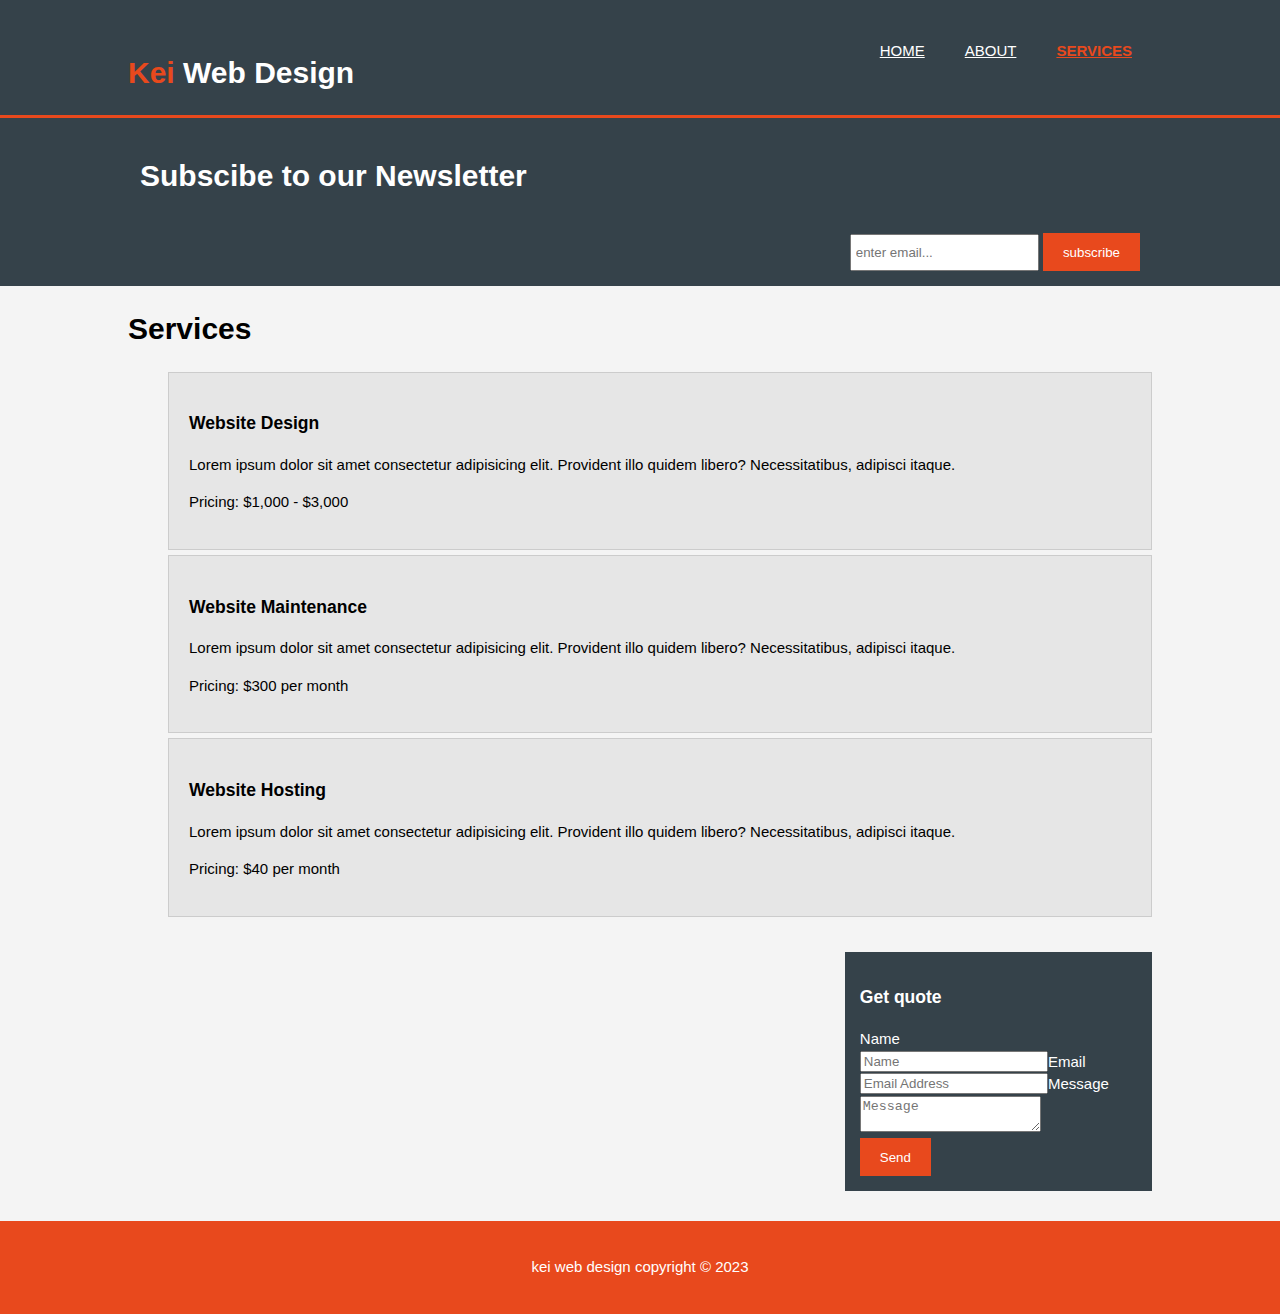
==== service.html @ 6e239d09 "groupindex" ====
<!DOCTYPE html>
<html lang="en">
  <head>
    <meta charset="UTF-8" />
    <meta name="description" content=" affordable and professional web page" />
    <meta name="keywords" content=" professional web page,web design " />
    <meta name="author" content="kolade ojo" />
    <meta name="viewport" content="width=device-width" />
    <title><span>kei</span> web Design |About</title>
    <link rel="stylesheet" href="style.css" />
  </head>
  <body>
    <header>
      <div class="container">
        <div id="branding">
          <h1><span class="highlight">Kei</span> Web Design</h1>
        </div>
        <nav>
          <ul>
            <li><a href="index.html">Home</a></li>
            <li><a href="about.html">About</a></li>
            <li class="current"><a href="service.html">Services</a></li>
          </ul>
        </nav>
      </div>
    </header>
    <section id="Newsletter">
      <div class="container">
        <h1>Subscibe to our Newsletter</h1>
        <form>
          <input type="email" placeholder="enter email..." />
          <button type="submit" class="button_1">subscribe</button>
        </form>
      </div>
    </section>
    <section id="">
      <div class="container">
        <article id="kolade">
          <h1 class="page title">Services</h1>
          <ul>
            <li>
              <h3>Website Design</h3>
              <p>
                Lorem ipsum dolor sit amet consectetur adipisicing elit.
                Provident illo quidem libero? Necessitatibus, adipisci itaque.
              </p>
              <p>Pricing: $1,000 - $3,000</p>
            </li>
            <li>
              <h3>Website Maintenance</h3>
              <p>
                Lorem ipsum dolor sit amet consectetur adipisicing elit.
                Provident illo quidem libero? Necessitatibus, adipisci itaque.
              </p>
              <p>Pricing: $300 per month</p>
            </li>
            <li>
              <h3>Website Hosting</h3>
              <p>
                Lorem ipsum dolor sit amet consectetur adipisicing elit.
                Provident illo quidem libero? Necessitatibus, adipisci itaque.
              </p>
              <p>Pricing: $40 per month</p>
            </li>
          </ul>
        </article>
        <aside id="sidebar">
          <div class="dark">
            <h3>Get quote</h3>
            <form class="quote">
              <div>
                <label>Name</label><br />
                <input type="text" placeholder="Name" />
              </div>
              <div>
                <label>Email</label><br />
                <input type="email" placeholder="Email Address" />
              </div>
              <div>
                <label>Message</label><br />
                <textarea placeholder="Message"></textarea>
              </div>
              <button class="button_1" type="submit">Send</button>
            </form>
          </div>
        </aside>
      </div>
    </section>

    <footer>
      <p>kei web design copyright &copy; 2023</p>
    </footer>
  </body>
</html>
---- style.css ----
body{
    font: 15px/1.5 Arial, Helvetica,sans-serif;
    padding: 0;
    margin: 0;background-color: #f4f4f4;
}
/*global*/
.container{
width: 80%;
margin: auto;
overflow: hidden; 
}

header ul{
    margin: 0;
    padding: 0;
}  

.button_1{
    height: 38px;
    background: #e8491d;
border: 0;
padding-left: 20px;
padding-right: 20px;
color: #ffffff;
}

.dark{
    padding: 15px;
    background: #35424a;
    color: #ffffff;
    margin-top: 10px;
    margin-bottom: 10px;
}

/*header*/
header{
    background:#35424a;
    color: #ffffff;
    padding-top:30px;
    min-height: 70px;
    border-bottom: #e8491d 3px solid;
}

header a{
    color: #ffffff;
    text-decoration: ;none;
    text-transform: uppercase;
    font: size 16px;
}


header li{
    float: left;
    display: inline;
    padding: 0 20px 0 20px;
}

header #branding{
    float: left;
}

header #branding{
    margin: 0;
}

header nav{
    float: right;
margin-top: 10px;
}


header .highlight, header .current a{
    color: #e8491d;
    font-weight:bold;
}
header a:hover{
color: #cccccc;
font-weight: bold;
}

/* showcase */
/*redo*/
#showcase{
    min-height:400px;
    background-image: url('../img/christmas-background-3871778_1280.jpg');
    text-align: center;
    color: #ffffff;
}
#showcase h1{
margin-top: 100px;
font-size: 55px;
margin-bottom: 10px;
}

#showcase p{
    font-size: 20px;
}

#Newsletter{
    padding: 15px;
    color: #ffffff;
    background: #35424a;
}

#newsletter h1{
    float: left;
}

#Newsletter form{
float:right;
margin-top: 15px;
}

#Newsletter input[type="email"]{
    padding: 4px;
    height: 25px;
    width: 250;
}

/*boxes*/
#boxes{
    margin-top: 20px;
}
#boxes .box{
    float: left;
    text-align: center;
    width: 30%;
    padding: 10px;

}

#boxes .box img{
    width: 90px;
}

/* sidebar */
aside#sidebar{
    float: right;
    width: 30%;
    margin-top: 10px;
}

aside#sidebar .quote input,aside#sidebar .quote input,b 

/* ARTICLE kolade */
article#kolade{
    float: left;
    width: 65%;
}

/*services*/

#kolade li{
    list-style: none;
    padding: 20px;
    border: #cccccc solid 1px;
    margin-bottom: 5px;
    background: #e6e6e6;
}

footer{
    padding: 20px;
    margin-top: 20px;
    color:#ffffff;
    background-color: #e8491d;
    text-align: center;
}

/* media queries */
@media(max-width: 768px){
    header #branding,
    header nav,
    header nav li
    #newsletter h1,
    #newsletter form{
        float:none;
        text-align:center;
        width: 10%;
    }
    header{
        padding-bottom: 20px;
    }

    #showcase h1{
        margin-top: 40px;
    }
    #newsletter button{
        display:block;
        width: 100%;
    }
}
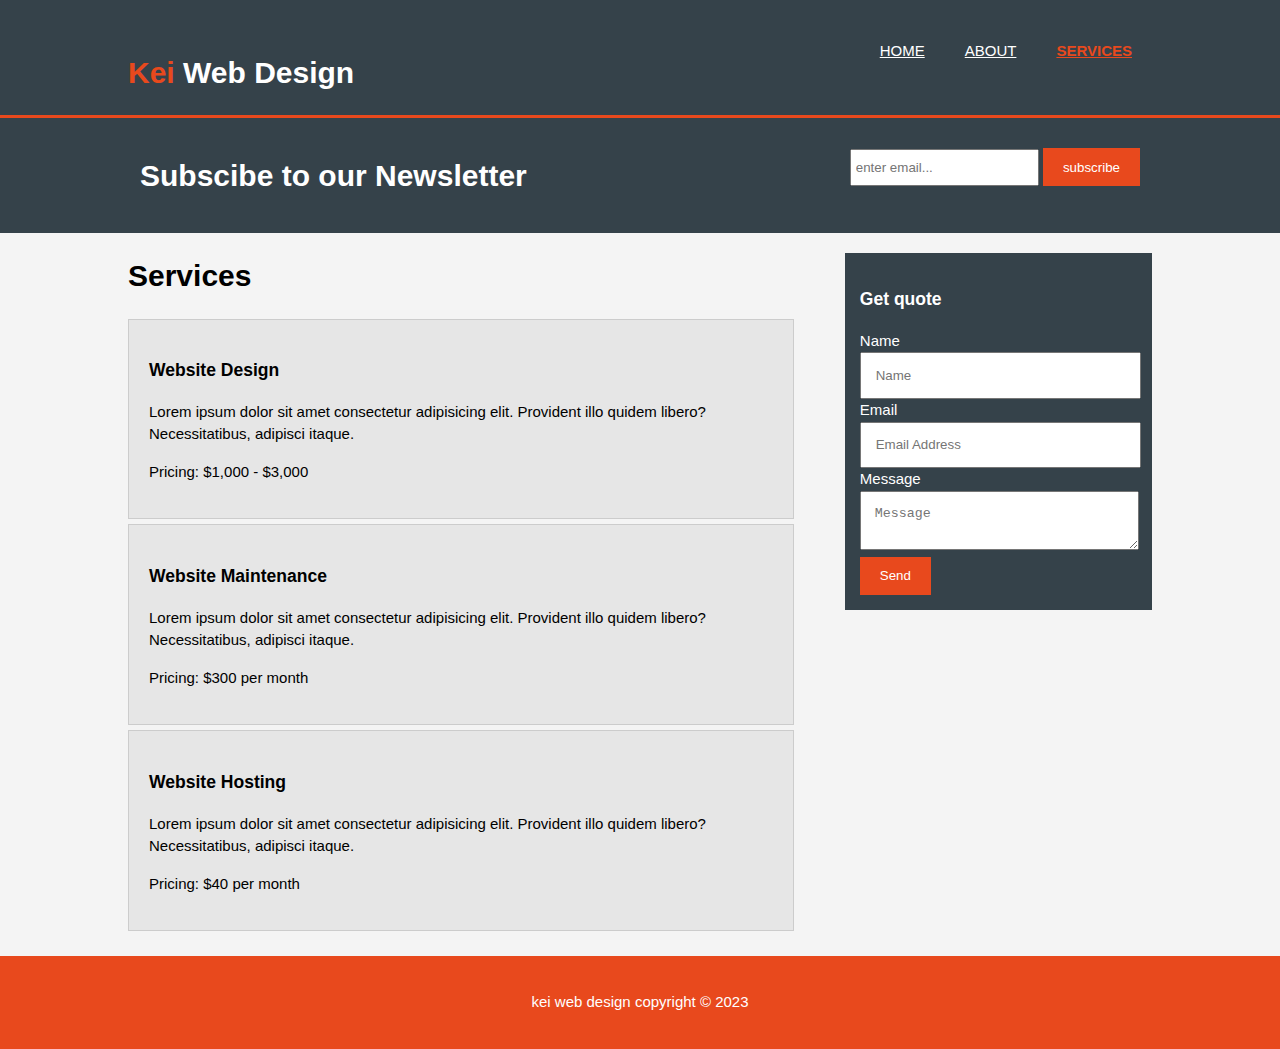
==== commit 19cfcc51: "groupindex.html" ====
--- a/service.html
+++ b/service.html
@@ -33,11 +33,11 @@
         </form>
       </div>
     </section>
-    <section id="">
+    <section id="main">
       <div class="container">
-        <article id="kolade">
+        <article id="main-col">
           <h1 class="page title">Services</h1>
-          <ul>
+          <ul id="services">
             <li>
               <h3>Website Design</h3>
               <p>
--- a/style.css
+++ b/style.css
@@ -10,6 +10,10 @@
 overflow: hidden; 
 }
 
+ul{
+    padding: 0;
+    margin: 0;
+}
 header ul{
     margin: 0;
     padding: 0;
@@ -82,7 +86,10 @@
 /*redo*/
 #showcase{
     min-height:400px;
-    background-image: url('../img/christmas-background-3871778_1280.jpg');
+    background: linear-gradient(rgba(0, 0, 0, 0.6), rgba(0, 0, 0, 0.8)),
+		url("../img/showcase.jpg") no-repeat;
+	background-size: cover;
+	background-attachment: fixed;
     text-align: center;
     color: #ffffff;
 }
@@ -102,7 +109,7 @@
     background: #35424a;
 }
 
-#newsletter h1{
+#Newsletter h1{
     float: left;
 }
 
@@ -140,17 +147,22 @@
     margin-top: 10px;
 }
 
-aside#sidebar .quote input,aside#sidebar .quote input,b 
-
+/* aside#sidebar .quote input,aside#sidebar .quote input,b  */
+
+aside#sidebar .quote input,
+aside#sidebar .quote textarea {
+	width: 90%;
+	padding: 5%;
+}
 /* ARTICLE kolade */
-article#kolade{
+article#main-col{
     float: left;
     width: 65%;
 }
 
 /*services*/
 
-#kolade li{
+ul#services li{
     list-style: none;
     padding: 20px;
     border: #cccccc solid 1px;
@@ -172,10 +184,10 @@
     header nav,
     header nav li
     #newsletter h1,
-    #newsletter form{
+    #newsletter form,#boxes .box, article#main-col, aside#sidebar{
         float:none;
         text-align:center;
-        width: 10%;
+        width: 100%;
     }
     header{
         padding-bottom: 20px;
